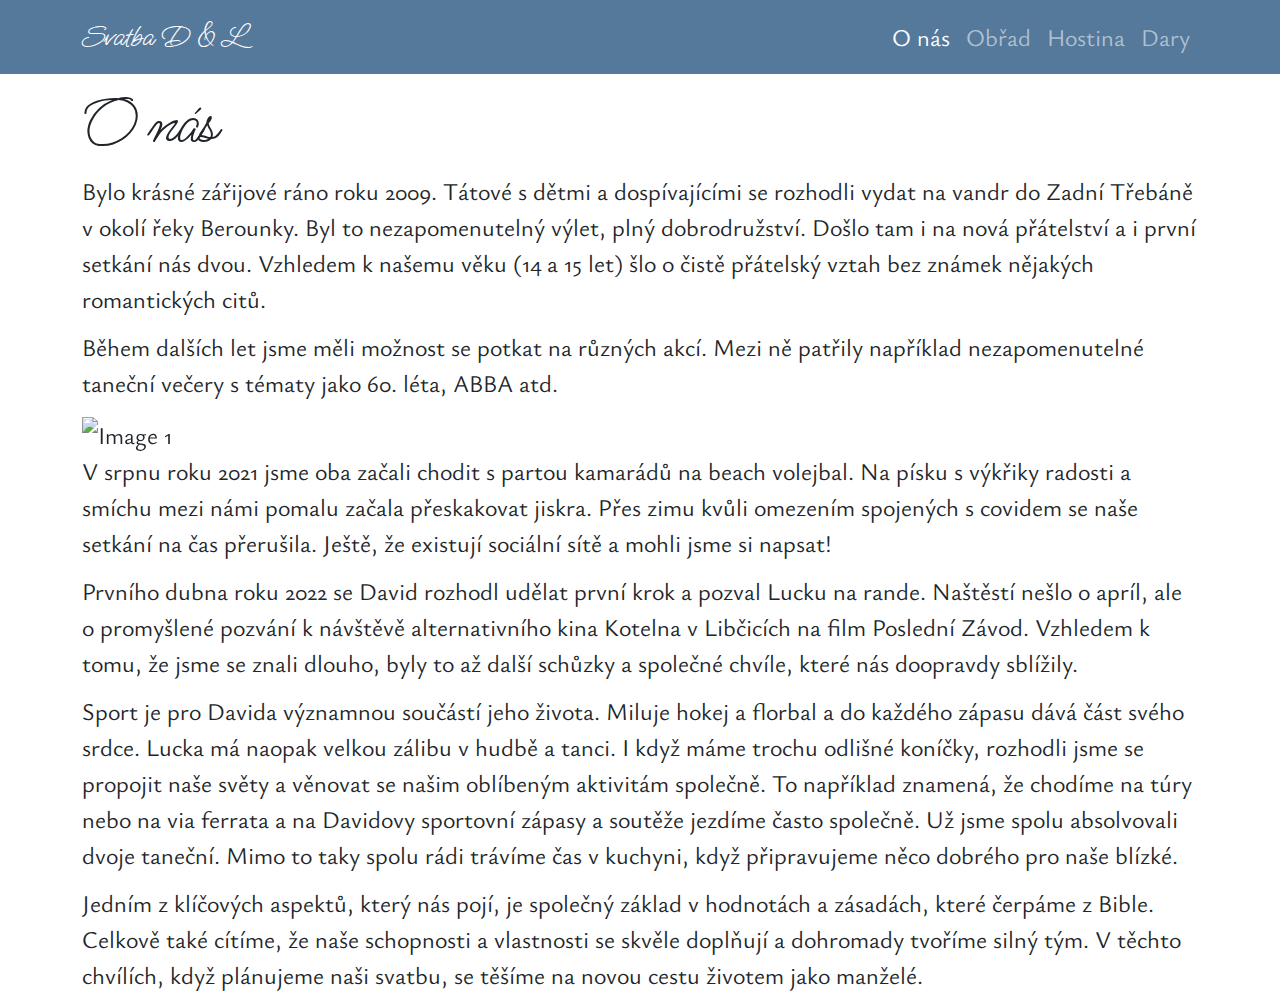
==== about.html @ f04e082c "X" ====
<!DOCTYPE html>
<html lang="cs">

<head>
  <meta charset="UTF-8">
  <meta name="viewport" content="width=device-width, initial-scale=1.0">
  <link href="https://fonts.googleapis.com/css2?family=Ysabeau:wght@400;700&display=swap" rel="stylesheet">
  <link href="https://fonts.googleapis.com/css2?family=Ms+Madi&display=swap" rel="stylesheet">
  <link rel="stylesheet" href="https://cdn.jsdelivr.net/npm/bootstrap@5.3.0/dist/css/bootstrap.min.css">
  <link rel="stylesheet" href="style.css">
  <title>O nás</title>
</head>

<body>
  <nav class="navbar navbar-expand-lg navbar-dark fixed-top">
    <div class="container">
      <a class="navbar-brand" href="index.html">Svatba D & L</a>
      <button class="navbar-toggler" type="button" data-bs-toggle="collapse" data-bs-target="#navbarNav"
        aria-controls="navbarNav" aria-expanded="false" aria-label="Toggle navigation">
        <span class="navbar-toggler-icon"></span>
      </button>
      <div class="collapse navbar-collapse" id="navbarNav">
        <ul class="navbar-nav ms-auto">
          <li class="nav-item">
            <a class="nav-link active" href="about.html">O nás</a>
          </li>
          <li class="nav-item">
            <a class="nav-link" href="ceremony.html">Obřad</a>
          </li>
          <li class="nav-item">
            <a class="nav-link" href="reception.html">Hostina</a>
          </li>
          <li class="nav-item">
            <a class="nav-link" href="gifts.html">Dary</a>
          </li>
        </ul>
      </div>
    </div>
  </nav>

  <div class="container">
    <h1>O nás</h1>
    <p>Bylo krásné zářijové ráno roku 2009. Tátové s dětmi a dospívajícími se rozhodli vydat na vandr do Zadní Třebáně v okolí řeky Berounky. Byl to nezapomenutelný výlet, plný dobrodružství. Došlo tam i na nová přátelství a i první setkání nás dvou. Vzhledem k našemu věku (14 a 15 let) šlo o čistě přátelský vztah bez známek nějakých romantických citů.</p>
    <p>Během dalších let jsme měli možnost se potkat na různých akcí. Mezi ně patřily například nezapomenutelné taneční večery s tématy jako 60. léta, ABBA atd.</p>
    <div id="aboutCarousel" class="carousel slide" data-bs-ride="carousel">
      <div class="carousel-inner">
        <div class="carousel-item active">
          <img src="path_to_image_1.jpg" alt="Image 1">
        </div>
        <div class="carousel-item">
          <img src="path_to_image_2.jpg" alt="Image 2">
        </div>
        <div class="carousel-item">
          <img src="path_to_image_3.jpg" alt="Image 3">
        </div>
        <div class="carousel-item">
          <img src="path_to_image_4.jpg" alt="Image 4">
        </div>
        <div class="carousel-item">
          <img src="path_to_image_5.jpg" alt="Image 5">
        </div>
      </div>
      <button class="carousel-control-next" type="button" data-bs-target="#aboutCarousel" data-bs-slide="next">
    </div>
    <p>V srpnu roku 2021 jsme oba začali chodit s partou kamarádů na beach volejbal. Na písku s výkřiky radosti a smíchu mezi námi pomalu začala přeskakovat jiskra. Přes zimu kvůli omezením spojených s covidem se naše setkání na čas přerušila. Ještě, že existují sociální sítě a mohli jsme si napsat!</p>
    <p>Prvního dubna roku 2022 se David rozhodl udělat první krok a pozval Lucku na rande. Naštěstí nešlo o apríl, ale o promyšlené pozvání k návštěvě alternativního kina Kotelna v Libčicích na film Poslední Závod. Vzhledem k tomu, že jsme se znali dlouho, byly to až další schůzky a společné chvíle, které nás doopravdy sblížily.</p>
    <p>Sport je pro Davida významnou součástí jeho života. Miluje hokej a florbal a do každého zápasu dává část svého srdce. Lucka má naopak velkou zálibu v hudbě a tanci. I když máme trochu odlišné koníčky, rozhodli jsme se propojit naše světy a věnovat se našim oblíbeným aktivitám společně. To například znamená, že chodíme na túry nebo na via ferrata a na Davidovy sportovní zápasy a soutěže jezdíme často společně. Už jsme spolu absolvovali dvoje taneční. Mimo to taky spolu rádi trávíme čas v kuchyni, když připravujeme něco dobrého pro naše blízké.</p>
    <p>Jedním z klíčových aspektů, který nás pojí, je společný základ v hodnotách a zásadách, které čerpáme z Bible. Celkově také cítíme, že naše schopnosti a vlastnosti se skvěle doplňují a dohromady tvoříme silný tým. V těchto chvílích, když plánujeme naši svatbu, se těšíme na novou cestu životem jako manželé. </p>
  </div>

  <script src="https://cdn.jsdelivr.net/npm/bootstrap@5.3.0/dist/js/bootstrap.bundle.min.js"></script>
</body>

</html>
---- style.css ----
body {
  padding-top: 5.5rem;
  font-family: 'Ysabeau', sans-serif;
  font-size: 1.5rem;
}

.navbar {
  background-color: #55799B;
}

.navbar-brand {
  font-family: 'Ms Madi', cursive;
  font-size: 2rem;
}

.qr-gift {
  width: 10rem;
  max-width: 100%;
  height: auto;
}

.carousel-item img {
  height: 300px;
  object-fit: cover;
}

h1 {
  font-family: 'Ms Madi', cursive;
  font-size: 4rem;
  margin-top: 0;
}

h2 {
  font-family: 'Ms Madi', cursive;
  font-size: 3rem;
  margin-top: 1.5rem;
}

h3 {
  font-size: 1.75rem;
  margin-top: 1.5rem;
}

h4 {
  font-size: 1.5rem;
  margin-top: 1.5rem;
}

h5 {
  font-size: 1.25rem;
  margin-top: 1.5rem;
}

h6 {
  font-size: 1rem;
  margin-top: 1.5rem;
}

p {
  margin-bottom: 0.75rem;
}
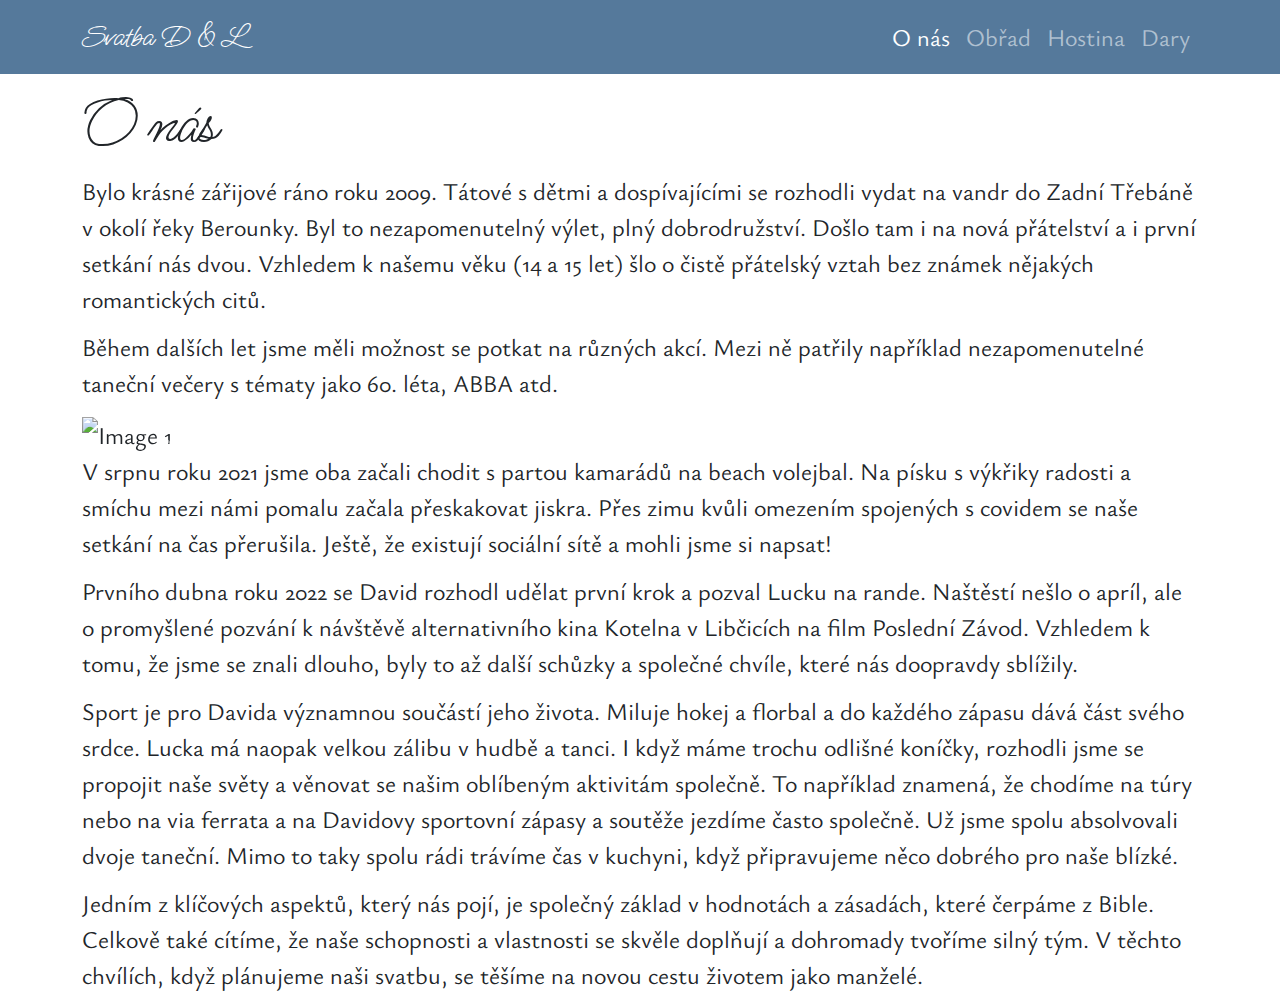
==== commit 04819c6f: "X" ====
--- a/about.html
+++ b/about.html
@@ -60,7 +60,14 @@
           <img src="path_to_image_5.jpg" alt="Image 5">
         </div>
       </div>
+      <button class="carousel-control-prev" type="button" data-bs-target="#aboutCarousel" data-bs-slide="prev">
+        <span class="carousel-control-prev-icon" aria-hidden="true"></span>
+        <span class="visually-hidden">Previous</span>
+      </button>
       <button class="carousel-control-next" type="button" data-bs-target="#aboutCarousel" data-bs-slide="next">
+        <span class="carousel-control-next-icon" aria-hidden="true"></span>
+        <span class="visually-hidden">Next</span>
+      </button>
     </div>
     <p>V srpnu roku 2021 jsme oba začali chodit s partou kamarádů na beach volejbal. Na písku s výkřiky radosti a smíchu mezi námi pomalu začala přeskakovat jiskra. Přes zimu kvůli omezením spojených s covidem se naše setkání na čas přerušila. Ještě, že existují sociální sítě a mohli jsme si napsat!</p>
     <p>Prvního dubna roku 2022 se David rozhodl udělat první krok a pozval Lucku na rande. Naštěstí nešlo o apríl, ale o promyšlené pozvání k návštěvě alternativního kina Kotelna v Libčicích na film Poslední Závod. Vzhledem k tomu, že jsme se znali dlouho, byly to až další schůzky a společné chvíle, které nás doopravdy sblížily.</p>
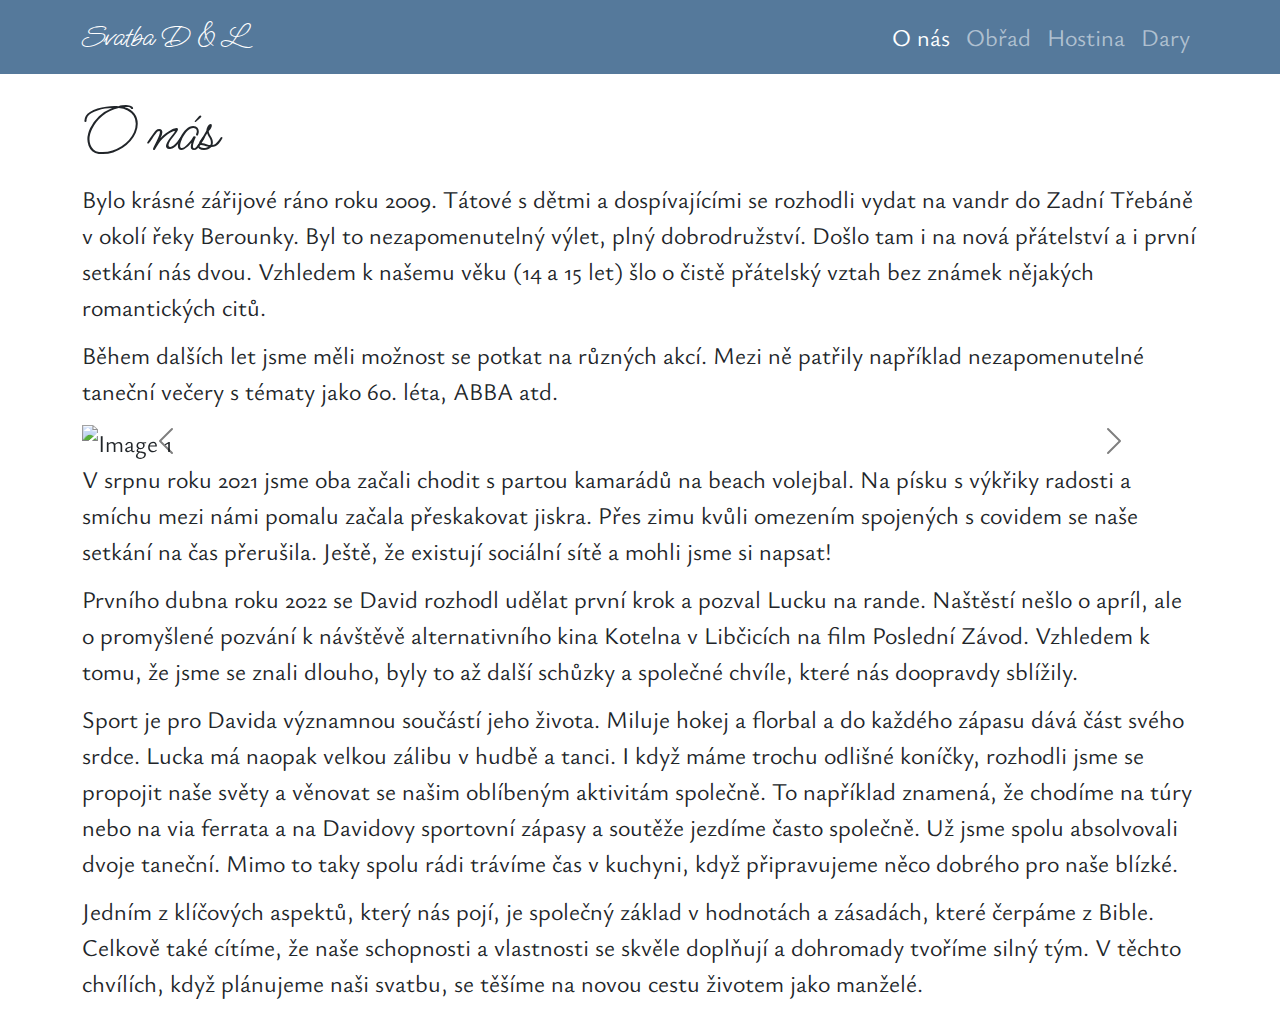
==== commit 28d4aa52: "S" ====
--- a/about.html
+++ b/about.html
@@ -42,7 +42,7 @@
     <h1>O nás</h1>
     <p>Bylo krásné zářijové ráno roku 2009. Tátové s dětmi a dospívajícími se rozhodli vydat na vandr do Zadní Třebáně v okolí řeky Berounky. Byl to nezapomenutelný výlet, plný dobrodružství. Došlo tam i na nová přátelství a i první setkání nás dvou. Vzhledem k našemu věku (14 a 15 let) šlo o čistě přátelský vztah bez známek nějakých romantických citů.</p>
     <p>Během dalších let jsme měli možnost se potkat na různých akcí. Mezi ně patřily například nezapomenutelné taneční večery s tématy jako 60. léta, ABBA atd.</p>
-    <div id="aboutCarousel" class="carousel slide" data-bs-ride="carousel">
+    <div id="aboutCarousel" class="carousel carousel-dark slide" data-bs-ride="carousel">
       <div class="carousel-inner">
         <div class="carousel-item active">
           <img src="path_to_image_1.jpg" alt="Image 1">
--- a/style.css
+++ b/style.css
@@ -1,5 +1,5 @@
 body {
-  padding-top: 5.5rem;
+  padding-top: 6rem;
   font-family: 'Ysabeau', sans-serif;
   font-size: 1.5rem;
 }
@@ -33,29 +33,39 @@
 h2 {
   font-family: 'Ms Madi', cursive;
   font-size: 3rem;
-  margin-top: 1.5rem;
+  margin-top: 2rem;
 }
 
 h3 {
   font-size: 1.75rem;
-  margin-top: 1.5rem;
+  margin-top: 2rem;
 }
 
 h4 {
   font-size: 1.5rem;
-  margin-top: 1.5rem;
+  margin-top: 2rem;
 }
 
 h5 {
   font-size: 1.25rem;
-  margin-top: 1.5rem;
+  margin-top: 2rem;
 }
 
 h6 {
   font-size: 1rem;
-  margin-top: 1.5rem;
+  margin-top: 2rem;
 }
 
 p {
   margin-bottom: 0.75rem;
 }
+
+a {
+  color: #55799B;
+  text-decoration: underline;
+}
+
+/* Hover Effect for Links */
+a:hover {
+  text-decoration: none;
+}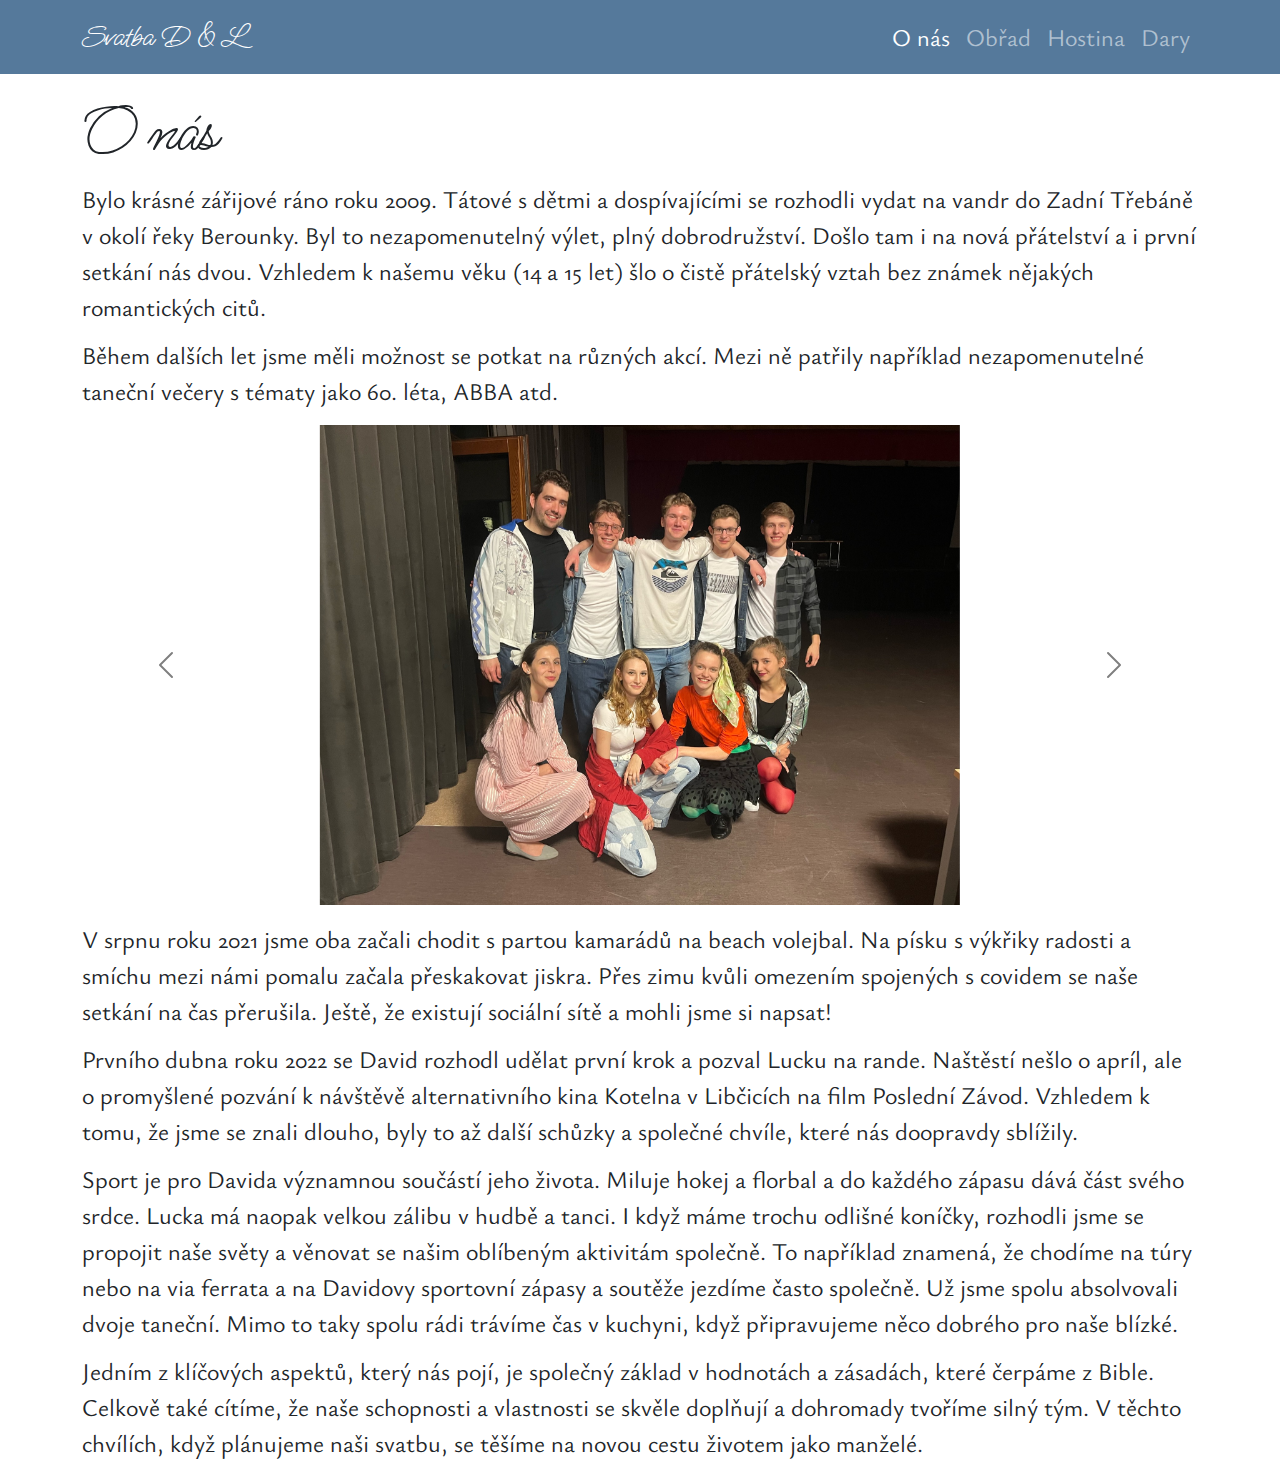
==== commit a3fe8d2c: "X" ====
--- a/about.html
+++ b/about.html
@@ -45,19 +45,40 @@
     <div id="aboutCarousel" class="carousel carousel-dark slide" data-bs-ride="carousel">
       <div class="carousel-inner">
         <div class="carousel-item active">
-          <img src="path_to_image_1.jpg" alt="Image 1">
+          <img src="img/IMG_01.jpg" alt="Image 1">
         </div>
         <div class="carousel-item">
-          <img src="path_to_image_2.jpg" alt="Image 2">
+          <img src="img/IMG_02.jpg" alt="Image 2">
         </div>
         <div class="carousel-item">
-          <img src="path_to_image_3.jpg" alt="Image 3">
+          <img src="img/IMG_03.jpg" alt="Image 3">
         </div>
         <div class="carousel-item">
-          <img src="path_to_image_4.jpg" alt="Image 4">
+          <img src="img/IMG_04.jpg" alt="Image 4">
         </div>
         <div class="carousel-item">
-          <img src="path_to_image_5.jpg" alt="Image 5">
+          <img src="img/IMG_05.jpg" alt="Image 5">
+        </div>
+        <div class="carousel-item">
+          <img src="img/IMG_06.jpg" alt="Image 6">
+        </div>
+        <div class="carousel-item">
+          <img src="img/IMG_07.jpg" alt="Image 7">
+        </div>
+        <div class="carousel-item">
+          <img src="img/IMG_08.jpg" alt="Image 8">
+        </div>
+        <div class="carousel-item">
+          <img src="img/IMG_09.jpg" alt="Image 9">
+        </div>
+        <div class="carousel-item">
+          <img src="img/IMG_10.jpg" alt="Image 10">
+        </div>
+        <div class="carousel-item">
+          <img src="img/IMG_11.jpg" alt="Image 11">
+        </div>
+        <div class="carousel-item">
+          <img src="img/IMG_12.jpg" alt="Image 12">
         </div>
       </div>
       <button class="carousel-control-prev" type="button" data-bs-target="#aboutCarousel" data-bs-slide="prev">
--- a/style.css
+++ b/style.css
@@ -19,9 +19,21 @@
   height: auto;
 }
 
-.carousel-item img {
-  height: 300px;
-  object-fit: cover;
+.carousel {
+  margin: 1rem auto;
+}
+
+.carousel-item {
+  height: 30rem;
+}
+
+.carousel-item img{
+  max-width: 100%;
+  max-height: 30rem;
+  position: absolute;   
+  top: 50%;
+  left: 50%;
+  transform: translate(-50%, -50%);
 }
 
 h1 {
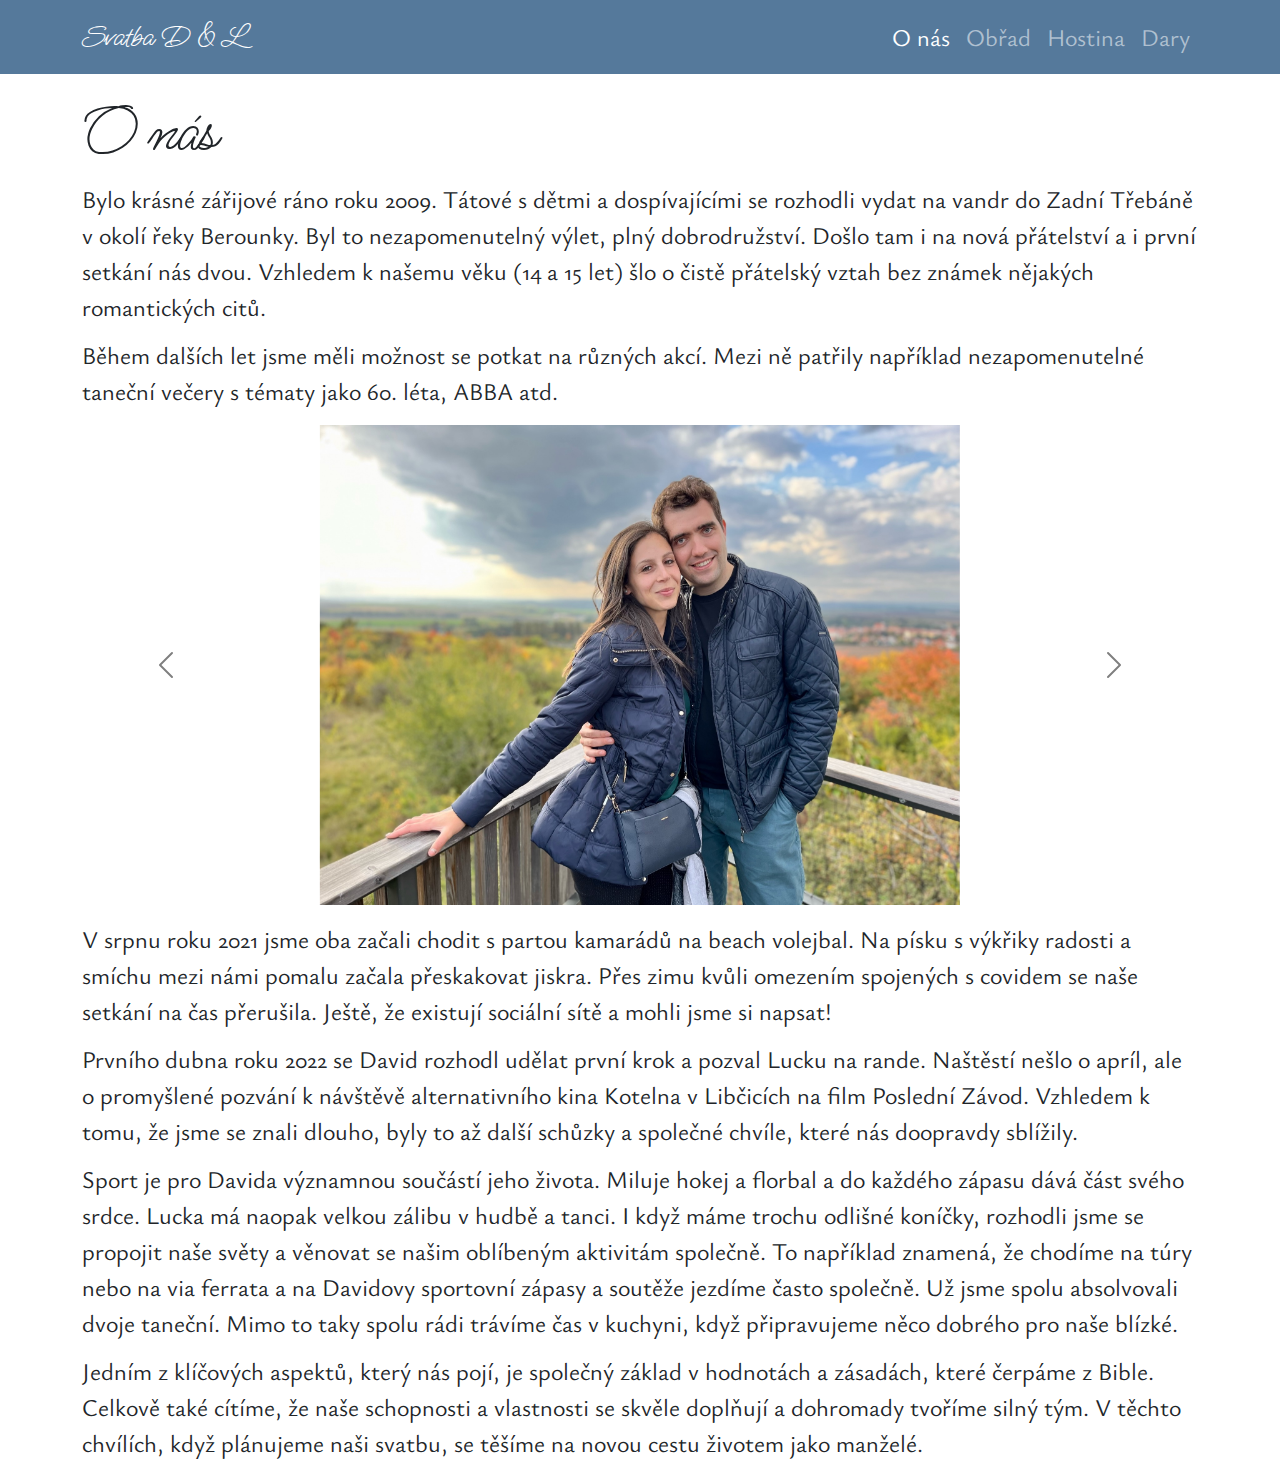
==== commit 31d91c71: "d" ====
--- a/about.html
+++ b/about.html
@@ -44,13 +44,13 @@
     <p>Během dalších let jsme měli možnost se potkat na různých akcí. Mezi ně patřily například nezapomenutelné taneční večery s tématy jako 60. léta, ABBA atd.</p>
     <div id="aboutCarousel" class="carousel carousel-dark slide" data-bs-ride="carousel">
       <div class="carousel-inner">
-        <div class="carousel-item active">
+        <div class="carousel-item">
           <img src="img/IMG_01.jpg" alt="Image 1">
         </div>
         <div class="carousel-item">
           <img src="img/IMG_02.jpg" alt="Image 2">
         </div>
-        <div class="carousel-item">
+        <div class="carousel-item active">
           <img src="img/IMG_03.jpg" alt="Image 3">
         </div>
         <div class="carousel-item">
--- a/style.css
+++ b/style.css
@@ -14,9 +14,14 @@
 }
 
 .qr-gift {
-  width: 10rem;
   max-width: 100%;
+  max-height: 15rem;
   height: auto;
+}
+
+.color-palette {
+  max-width: 100%;
+  max-height: 30rem;
 }
 
 .carousel {
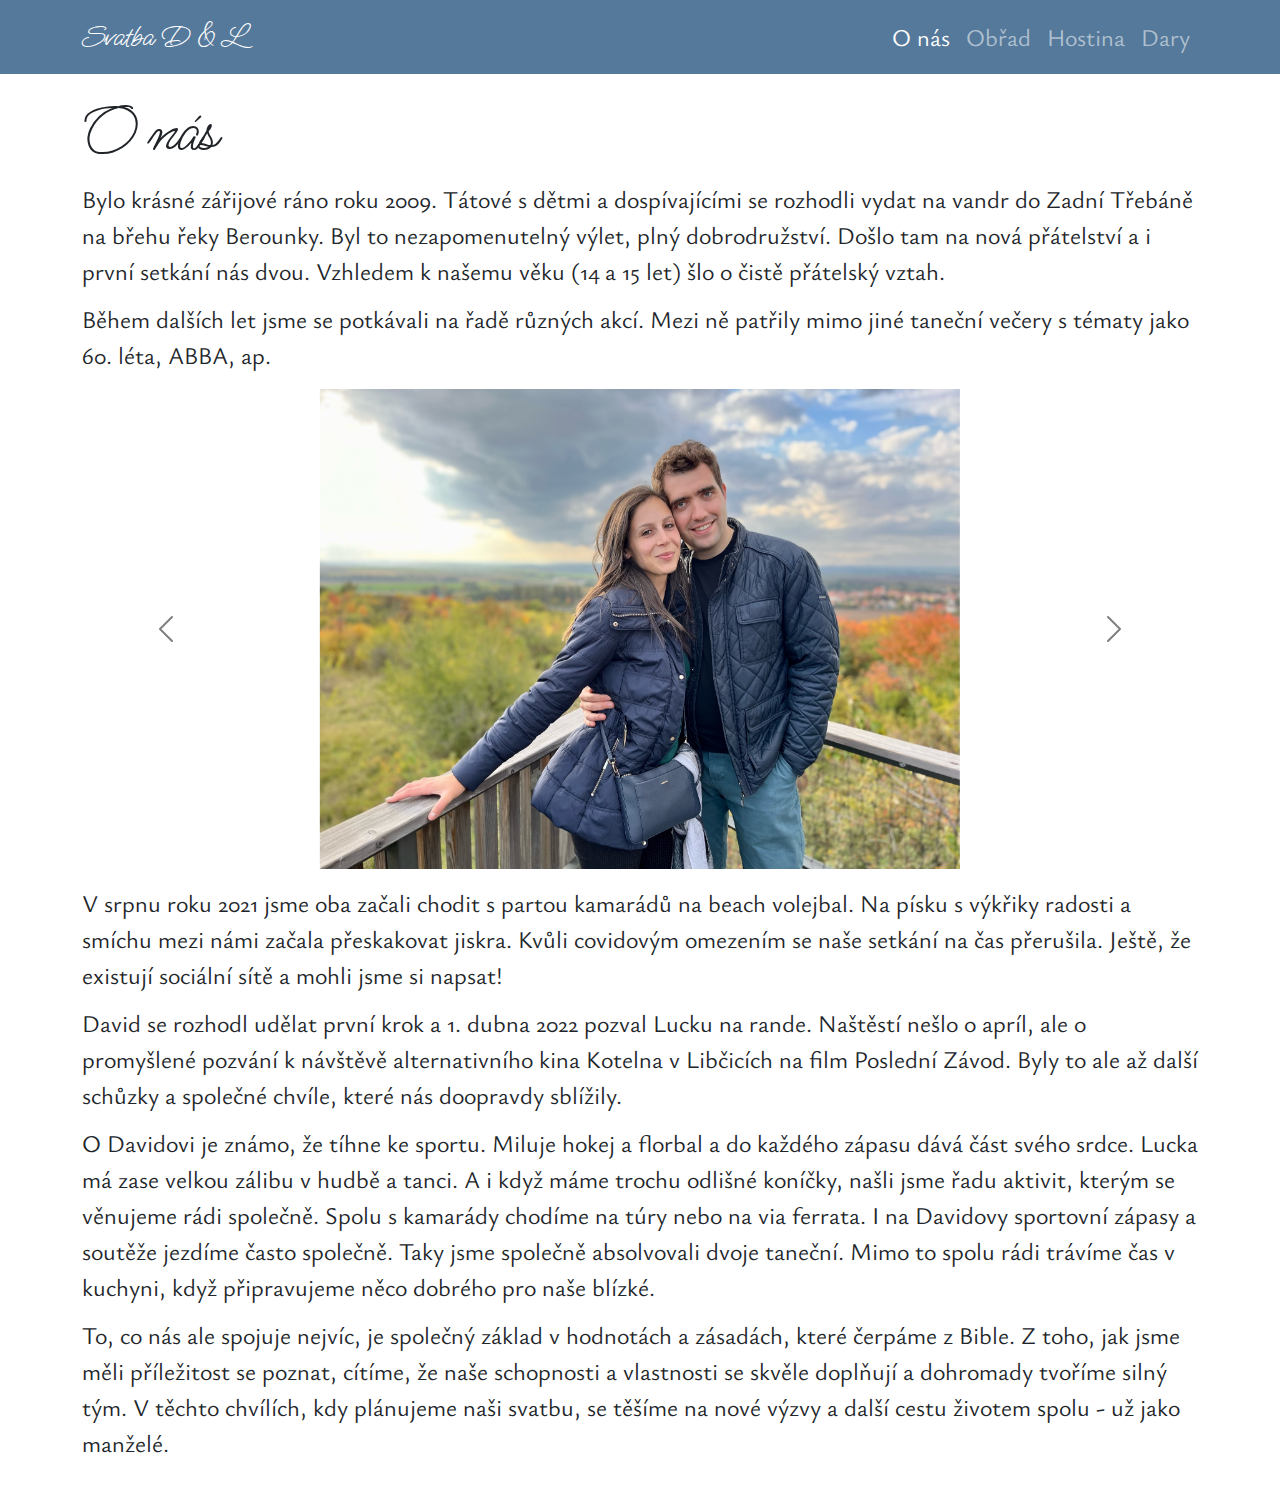
==== commit f15ab140: "abc" ====
--- a/about.html
+++ b/about.html
@@ -40,8 +40,8 @@
 
   <div class="container">
     <h1>O nás</h1>
-    <p>Bylo krásné zářijové ráno roku 2009. Tátové s dětmi a dospívajícími se rozhodli vydat na vandr do Zadní Třebáně v okolí řeky Berounky. Byl to nezapomenutelný výlet, plný dobrodružství. Došlo tam i na nová přátelství a i první setkání nás dvou. Vzhledem k našemu věku (14 a 15 let) šlo o čistě přátelský vztah bez známek nějakých romantických citů.</p>
-    <p>Během dalších let jsme měli možnost se potkat na různých akcí. Mezi ně patřily například nezapomenutelné taneční večery s tématy jako 60. léta, ABBA atd.</p>
+    <p>Bylo krásné zářijové ráno roku 2009. Tátové s dětmi a dospívajícími se rozhodli vydat na vandr do Zadní Třebáně na břehu řeky Berounky. Byl to nezapomenutelný výlet, plný dobrodružství. Došlo tam na nová přátelství a i první setkání nás dvou. Vzhledem k našemu věku (14 a 15 let) šlo o čistě přátelský vztah.</p>
+    <p>Během dalších let jsme se potkávali na řadě různých akcí. Mezi ně patřily mimo jiné taneční večery s tématy jako 60. léta, ABBA, ap.</p>
     <div id="aboutCarousel" class="carousel carousel-dark slide" data-bs-ride="carousel">
       <div class="carousel-inner">
         <div class="carousel-item">
@@ -90,10 +90,10 @@
         <span class="visually-hidden">Next</span>
       </button>
     </div>
-    <p>V srpnu roku 2021 jsme oba začali chodit s partou kamarádů na beach volejbal. Na písku s výkřiky radosti a smíchu mezi námi pomalu začala přeskakovat jiskra. Přes zimu kvůli omezením spojených s covidem se naše setkání na čas přerušila. Ještě, že existují sociální sítě a mohli jsme si napsat!</p>
-    <p>Prvního dubna roku 2022 se David rozhodl udělat první krok a pozval Lucku na rande. Naštěstí nešlo o apríl, ale o promyšlené pozvání k návštěvě alternativního kina Kotelna v Libčicích na film Poslední Závod. Vzhledem k tomu, že jsme se znali dlouho, byly to až další schůzky a společné chvíle, které nás doopravdy sblížily.</p>
-    <p>Sport je pro Davida významnou součástí jeho života. Miluje hokej a florbal a do každého zápasu dává část svého srdce. Lucka má naopak velkou zálibu v hudbě a tanci. I když máme trochu odlišné koníčky, rozhodli jsme se propojit naše světy a věnovat se našim oblíbeným aktivitám společně. To například znamená, že chodíme na túry nebo na via ferrata a na Davidovy sportovní zápasy a soutěže jezdíme často společně. Už jsme spolu absolvovali dvoje taneční. Mimo to taky spolu rádi trávíme čas v kuchyni, když připravujeme něco dobrého pro naše blízké.</p>
-    <p>Jedním z klíčových aspektů, který nás pojí, je společný základ v hodnotách a zásadách, které čerpáme z Bible. Celkově také cítíme, že naše schopnosti a vlastnosti se skvěle doplňují a dohromady tvoříme silný tým. V těchto chvílích, když plánujeme naši svatbu, se těšíme na novou cestu životem jako manželé. </p>
+    <p>V srpnu roku 2021 jsme oba začali chodit s partou kamarádů na beach volejbal. Na písku s výkřiky radosti a smíchu mezi námi začala přeskakovat jiskra. Kvůli covidovým omezením se naše setkání na čas přerušila. Ještě, že existují sociální sítě a mohli jsme si napsat!</p>
+    <p>David se rozhodl udělat první krok a 1. dubna 2022 pozval Lucku na rande. Naštěstí nešlo o apríl, ale o promyšlené pozvání k návštěvě alternativního kina Kotelna v Libčicích na film Poslední Závod. Byly to ale až další schůzky a společné chvíle, které nás doopravdy sblížily.</p>
+    <p>O Davidovi je známo, že tíhne ke sportu. Miluje hokej a florbal a do každého zápasu dává část svého srdce. Lucka má zase velkou zálibu v hudbě a tanci. A i když máme trochu odlišné koníčky, našli jsme řadu aktivit, kterým se věnujeme rádi společně. Spolu s kamarády chodíme na túry nebo na via ferrata. I na Davidovy sportovní zápasy a soutěže jezdíme často společně. Taky jsme společně absolvovali dvoje taneční. Mimo to spolu rádi trávíme čas v kuchyni, když připravujeme něco dobrého pro naše blízké.</p>
+    <p>To, co nás ale spojuje nejvíc, je společný základ v hodnotách a zásadách, které čerpáme z Bible. Z toho, jak jsme měli příležitost se poznat, cítíme, že naše schopnosti a vlastnosti se skvěle doplňují a dohromady tvoříme silný tým. V těchto chvílích, kdy plánujeme naši svatbu, se těšíme na nové výzvy a další cestu životem spolu - už jako manželé.</p>
   </div>
 
   <script src="https://cdn.jsdelivr.net/npm/bootstrap@5.3.0/dist/js/bootstrap.bundle.min.js"></script>
--- a/style.css
+++ b/style.css
@@ -1,5 +1,6 @@
 body {
   padding-top: 6rem;
+  padding-bottom: 1rem;
   font-family: 'Ysabeau', sans-serif;
   font-size: 1.5rem;
 }
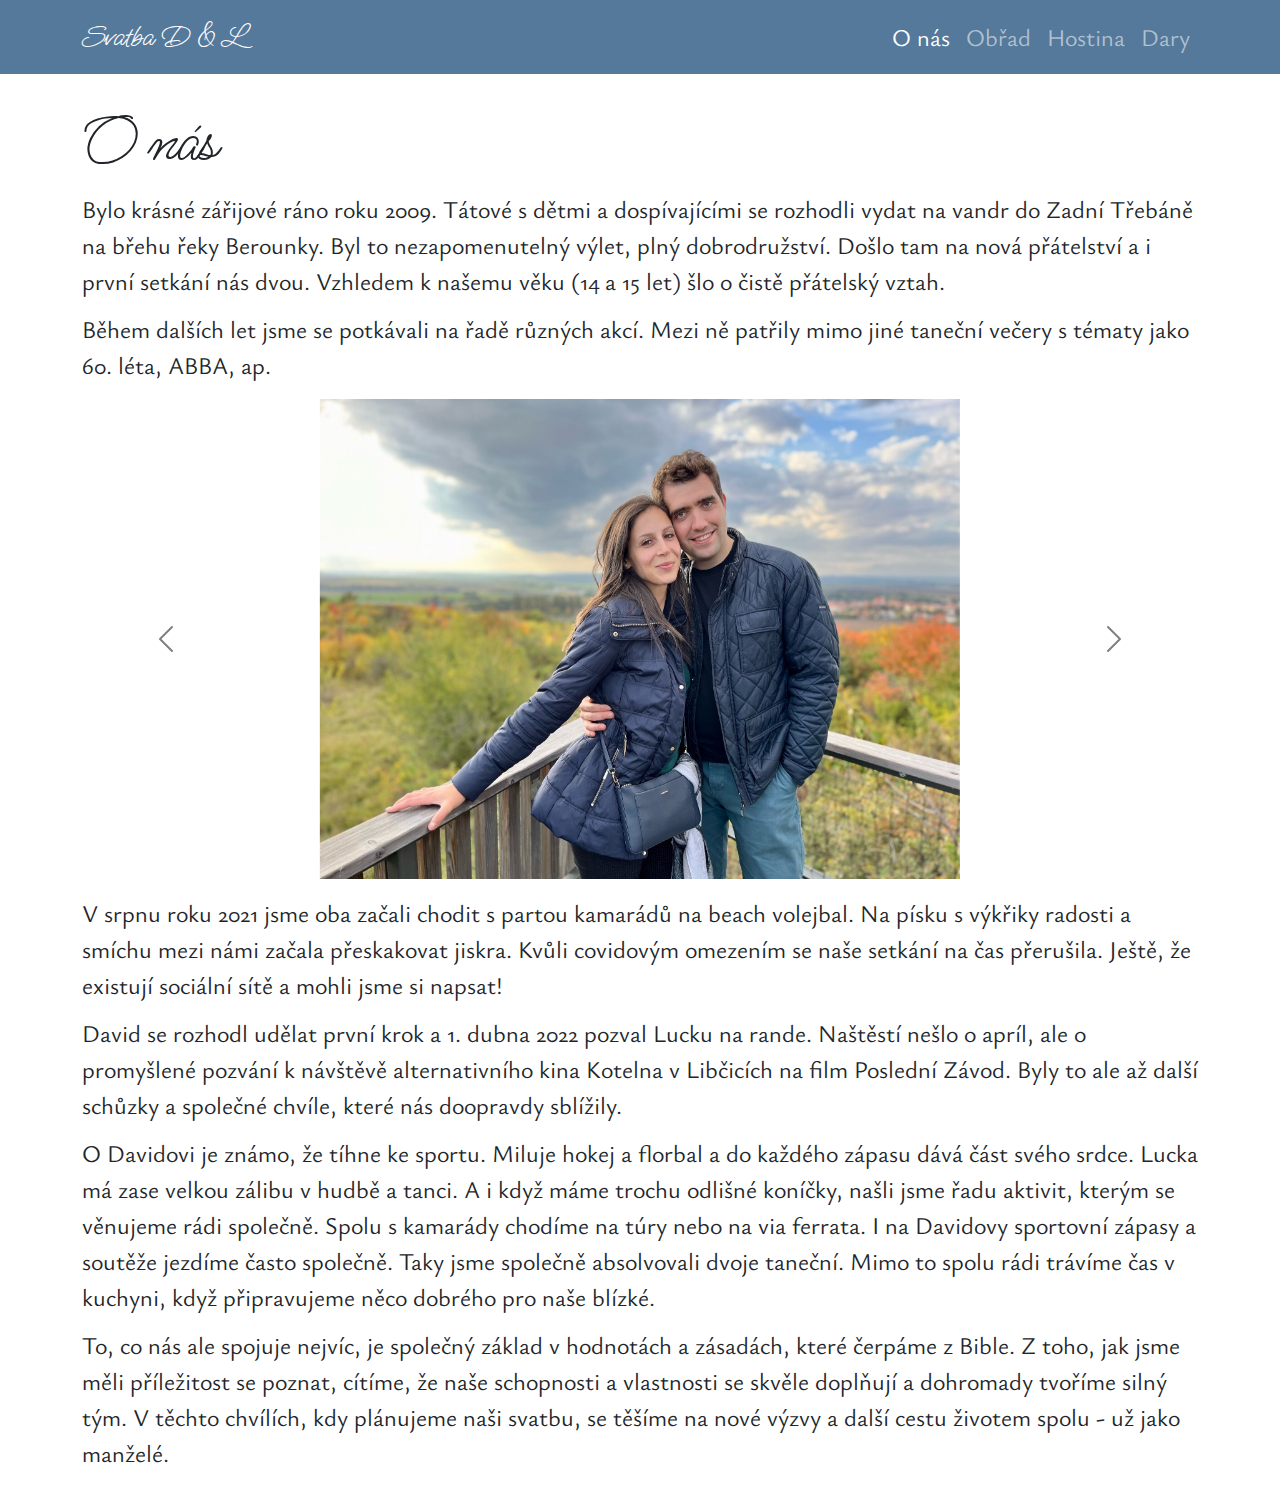
==== commit e8de4311: "d" ====
--- a/about.html
+++ b/about.html
@@ -12,7 +12,7 @@
 </head>
 
 <body>
-  <nav class="navbar navbar-expand-lg navbar-dark fixed-top">
+  <nav class="navbar navbar-expand-lg navbar-dark">
     <div class="container">
       <a class="navbar-brand" href="index.html">Svatba D & L</a>
       <button class="navbar-toggler" type="button" data-bs-toggle="collapse" data-bs-target="#navbarNav"
--- a/style.css
+++ b/style.css
@@ -1,5 +1,4 @@
 body {
-  padding-top: 6rem;
   padding-bottom: 1rem;
   font-family: 'Ysabeau', sans-serif;
   font-size: 1.5rem;
@@ -42,10 +41,17 @@
   transform: translate(-50%, -50%);
 }
 
+#countdown-alert {
+  background-color: #d9c0c4;
+  border-color: #b69cb2;
+  color: #000000;
+  margin-top: 2rem;
+}
+
 h1 {
   font-family: 'Ms Madi', cursive;
   font-size: 4rem;
-  margin-top: 0;
+  margin-top: 2rem;
 }
 
 h2 {
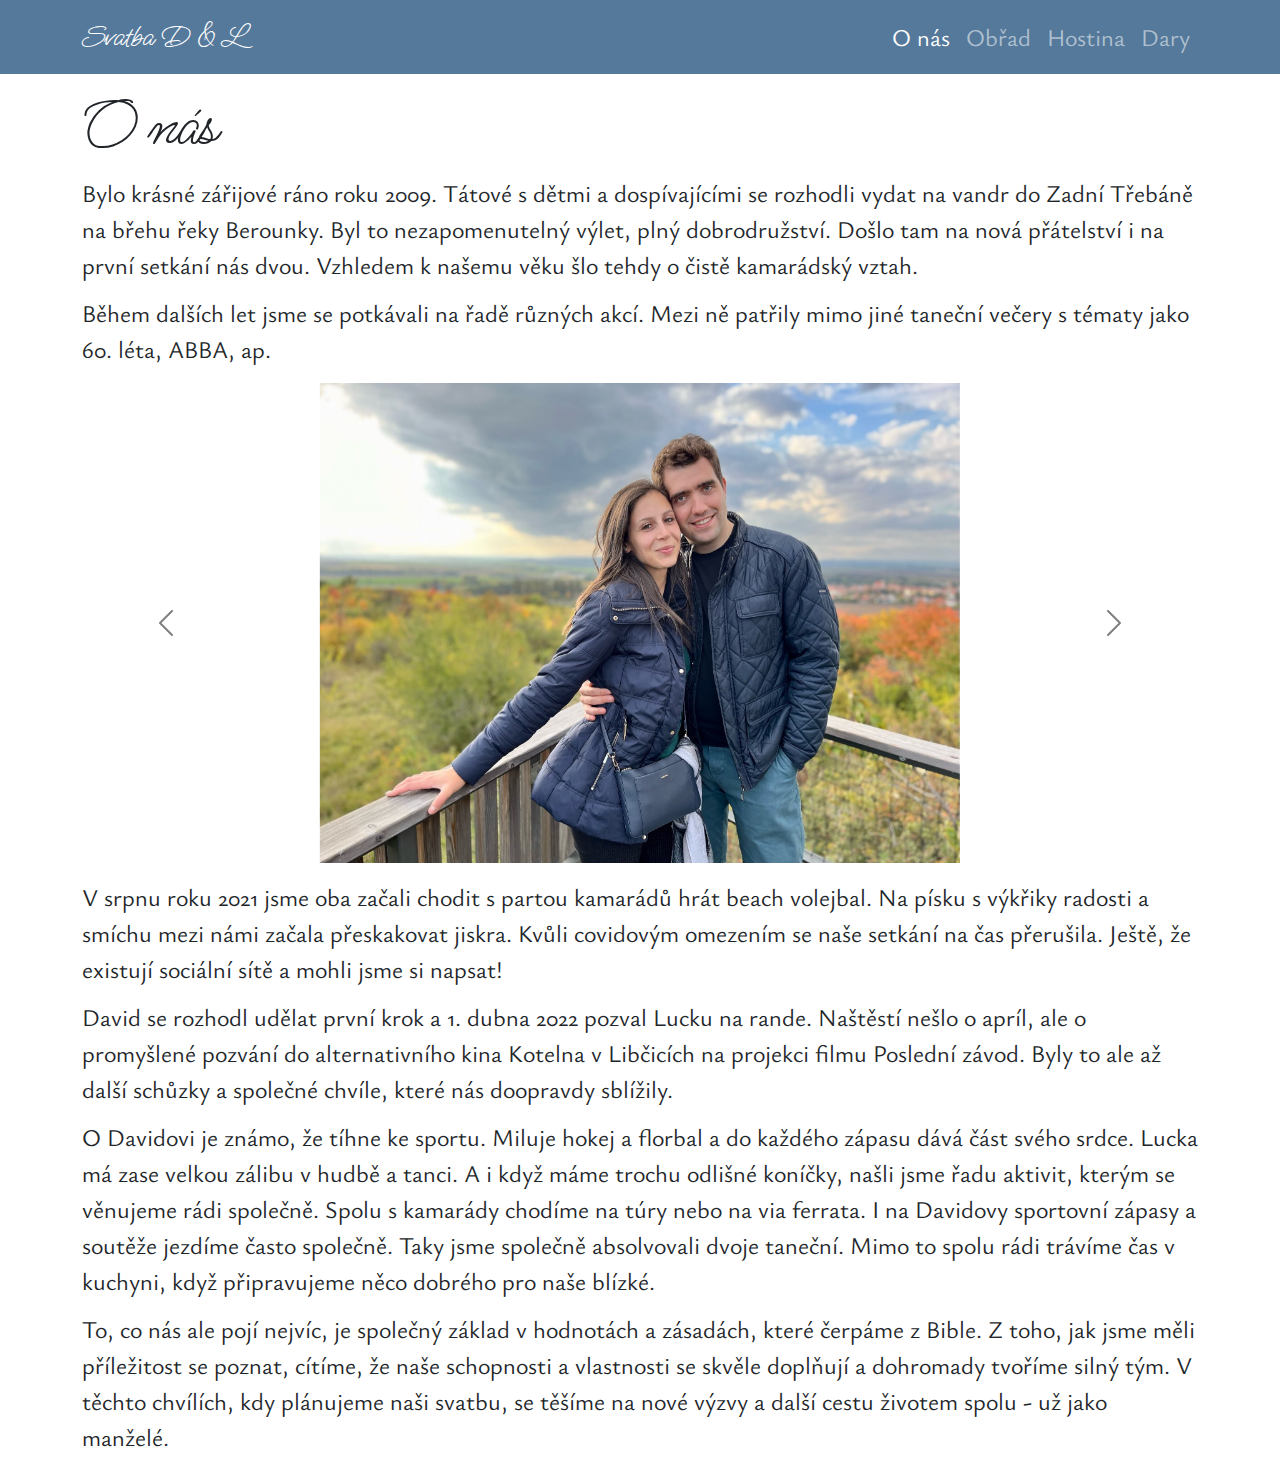
==== commit f4ecbee5: "upravy" ====
--- a/about.html
+++ b/about.html
@@ -40,7 +40,7 @@
 
   <div class="container">
     <h1>O nás</h1>
-    <p>Bylo krásné zářijové ráno roku 2009. Tátové s dětmi a dospívajícími se rozhodli vydat na vandr do Zadní Třebáně na břehu řeky Berounky. Byl to nezapomenutelný výlet, plný dobrodružství. Došlo tam na nová přátelství a i první setkání nás dvou. Vzhledem k našemu věku (14 a 15 let) šlo o čistě přátelský vztah.</p>
+    <p>Bylo krásné zářijové ráno roku 2009. Tátové s dětmi a dospívajícími se rozhodli vydat na vandr do Zadní Třebáně na břehu řeky Berounky. Byl to nezapomenutelný výlet, plný dobrodružství. Došlo tam na nová přátelství i na první setkání nás dvou. Vzhledem k našemu věku šlo tehdy o čistě kamarádský vztah.</p>
     <p>Během dalších let jsme se potkávali na řadě různých akcí. Mezi ně patřily mimo jiné taneční večery s tématy jako 60. léta, ABBA, ap.</p>
     <div id="aboutCarousel" class="carousel carousel-dark slide" data-bs-ride="carousel">
       <div class="carousel-inner">
@@ -90,10 +90,10 @@
         <span class="visually-hidden">Next</span>
       </button>
     </div>
-    <p>V srpnu roku 2021 jsme oba začali chodit s partou kamarádů na beach volejbal. Na písku s výkřiky radosti a smíchu mezi námi začala přeskakovat jiskra. Kvůli covidovým omezením se naše setkání na čas přerušila. Ještě, že existují sociální sítě a mohli jsme si napsat!</p>
-    <p>David se rozhodl udělat první krok a 1. dubna 2022 pozval Lucku na rande. Naštěstí nešlo o apríl, ale o promyšlené pozvání k návštěvě alternativního kina Kotelna v Libčicích na film Poslední Závod. Byly to ale až další schůzky a společné chvíle, které nás doopravdy sblížily.</p>
+    <p>V srpnu roku 2021 jsme oba začali chodit s partou kamarádů hrát beach volejbal. Na písku s výkřiky radosti a smíchu mezi námi začala přeskakovat jiskra. Kvůli covidovým omezením se naše setkání na čas přerušila. Ještě, že existují sociální sítě a mohli jsme si napsat!</p>
+    <p>David se rozhodl udělat první krok a 1. dubna 2022 pozval Lucku na rande. Naštěstí nešlo o apríl, ale o promyšlené pozvání do alternativního kina Kotelna v Libčicích na projekci filmu Poslední závod. Byly to ale až další schůzky a společné chvíle, které nás doopravdy sblížily.</p>
     <p>O Davidovi je známo, že tíhne ke sportu. Miluje hokej a florbal a do každého zápasu dává část svého srdce. Lucka má zase velkou zálibu v hudbě a tanci. A i když máme trochu odlišné koníčky, našli jsme řadu aktivit, kterým se věnujeme rádi společně. Spolu s kamarády chodíme na túry nebo na via ferrata. I na Davidovy sportovní zápasy a soutěže jezdíme často společně. Taky jsme společně absolvovali dvoje taneční. Mimo to spolu rádi trávíme čas v kuchyni, když připravujeme něco dobrého pro naše blízké.</p>
-    <p>To, co nás ale spojuje nejvíc, je společný základ v hodnotách a zásadách, které čerpáme z Bible. Z toho, jak jsme měli příležitost se poznat, cítíme, že naše schopnosti a vlastnosti se skvěle doplňují a dohromady tvoříme silný tým. V těchto chvílích, kdy plánujeme naši svatbu, se těšíme na nové výzvy a další cestu životem spolu - už jako manželé.</p>
+    <p>To, co nás ale pojí nejvíc, je společný základ v hodnotách a zásadách, které čerpáme z Bible. Z toho, jak jsme měli příležitost se poznat, cítíme, že naše schopnosti a vlastnosti se skvěle doplňují a dohromady tvoříme silný tým. V těchto chvílích, kdy plánujeme naši svatbu, se těšíme na nové výzvy a další cestu životem spolu - už jako manželé.</p>
   </div>
 
   <script src="https://cdn.jsdelivr.net/npm/bootstrap@5.3.0/dist/js/bootstrap.bundle.min.js"></script>
--- a/style.css
+++ b/style.css
@@ -51,7 +51,7 @@
 h1 {
   font-family: 'Ms Madi', cursive;
   font-size: 4rem;
-  margin-top: 2rem;
+  margin-top: 1rem;
 }
 
 h2 {
@@ -92,4 +92,4 @@
 /* Hover Effect for Links */
 a:hover {
   text-decoration: none;
-}+}
